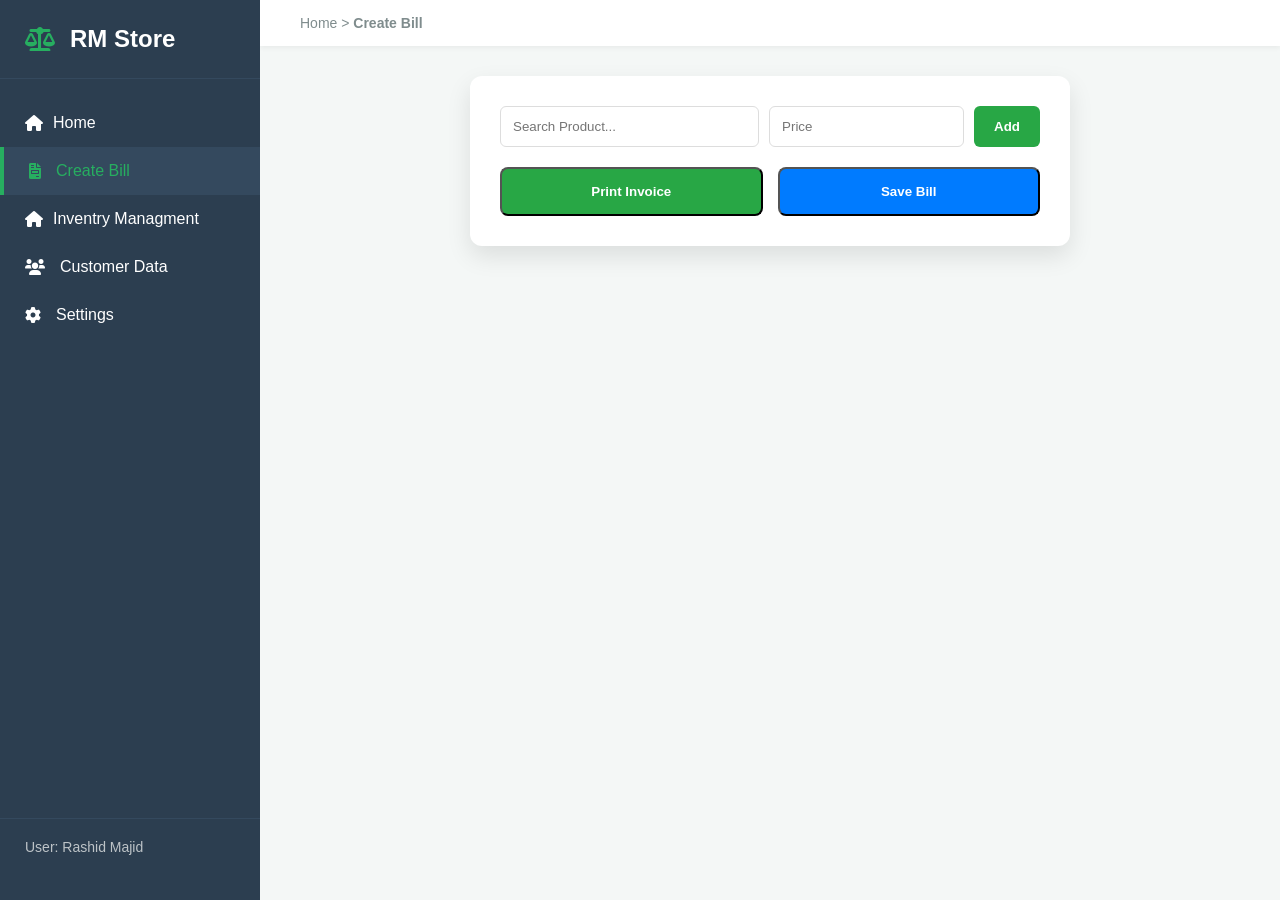
==== Project/src/main/resources/static/createBill.html @ e18250d1 "Added Frontend Files To Static" ====
<!DOCTYPE html>
<html lang="en">
<head>
    <meta charset="UTF-8">
    <meta name="viewport" content="width=device-width, initial-scale=1.0">
    <title>RM Store - Billing System</title>
    <link rel="stylesheet" href="https://cdnjs.cloudflare.com/ajax/libs/font-awesome/6.0.0/css/all.min.css">
    <link rel="stylesheet" href="style.css">
</head>
<body>

    <div class="app-container">
        <nav class="sidebar">
            <div class="sidebar-header">
        <i class="fas fa-balance-scale logo-icon"></i>
        <h2>RM Store</h2>
    </div>
    <ul class="nav-links">
        <li>
            <a href="index.html" style="text-decoration: none; color: inherit; display: flex; align-items: center; gap: 10px;">
                <i class="fas fa-home"></i> Home
            </a>
        </li>
        
        <li class="active"><i class="fas fa-file-invoice"></i> Create Bill</li>
        <li>
            <a href="inventry.html" style="text-decoration: none; color: inherit; display: flex; align-items: center; gap: 10px;">
                <i class="fas fa-home"></i> Inventry Managment
            </a>
        </li>
        <li><i class="fas fa-users"></i> Customer Data</li>
        <li><i class="fas fa-cog"></i> Settings</li>
    </ul>
    <div class="sidebar-footer">
        <p>User: Rashid Majid</p>
    </div>
        </nav>

        <main class="main-content">
            <div class="top-bar">
                <div class="breadcrumbs">Home > <strong>Create Bill</strong></div>
            </div>

            <div class="container">
                <div class="input-section">
                    <input type="text" id="productSearch" placeholder="Search Product..." oninput="searchProducts()">
                    <div id="searchResults" class="dropdown" style="display: none;"></div>
                    
                    <input type="number" id="priceInput" placeholder="Price">
                    <button id="addBtn" onclick="addItem()">Add</button>
                </div>

                <div id="invoice" class="invoice-box" style="display: none;">
                    <h2 class="store-title">Rashid Majid Kiryana Store</h2>
                    
                    <div class="invoice-header">
                        <div>Bill ID: <span id="dispId"></span></div>
                        <div>Date: <span id="dispDate"></span></div>
                    </div>
                    <hr class="dashed-line">
                    <table id="billTable">
                        <thead>
                            <tr>
                                <th class="col-product">Product</th>
                                <th class="col-price">Price</th>
                            </tr>
                        </thead>
                        <tbody>
                        </tbody>
                    </table>
                    <div class="total-section">
                        <strong>Total: <span id="totalAmt">0</span></strong>
                    </div>
                </div>

                <div class="control-panel">
                    <button id="printBtn" onclick="window.print()">Print Invoice</button>
                    <button id="saveBtn" onclick="saveAndNewBill()">Save Bill</button>
                </div>
            </div>
        </main>
    </div>

    <div id="customModal" class="modal-overlay" style="display: none;">
        <div class="modal-content">
            <h3 id="modalTitle">Confirmation</h3>
            <p id="modalMessage">Kya aap is bill ko save karke naya bill shuru karna chahte hain?</p>
            <div class="modal-buttons">
                <button id="confirmYes" class="btn-confirm">OK</button>
                <button id="confirmNo" class="btn-cancel">Cancel</button>
            </div>
        </div>
    </div>

    <script src="script.js"></script>
</body>
</html>
---- Project/src/main/resources/static/style.css ----
/* Reset & Layout */
* {
    margin: 0;
    padding: 0;
    box-sizing: border-box;
}

body {
    font-family: 'Segoe UI', Tahoma, Geneva, Verdana, sans-serif;
    background-color: #f4f7f6;
}

.app-container {
    display: flex;
    height: 100vh;
}

/* Sidebar Styling */
.sidebar {
    width: 260px;
    background: #2c3e50;
    color: white;
    display: flex;
    flex-direction: column;
    padding: 25px 0;
    flex-shrink: 0;
}

.sidebar-header {
    padding: 0 25px 25px;
    display: flex;
    align-items: center;
    gap: 15px;
    border-bottom: 1px solid #34495e;
}

.logo-icon { font-size: 24px; color: #27ae60; }

.nav-links {
    list-style: none;
    margin-top: 20px;
}

.nav-links li {
    padding: 15px 25px;
    cursor: pointer;
    transition: 0.3s;
    display: flex;
    align-items: center;
    gap: 15px;
    font-size: 16px;
}

.nav-links li:hover { background: #34495e; }
.nav-links li.active { background: #34495e; border-left: 4px solid #27ae60; color: #27ae60; }

.sidebar-footer {
    margin-top: auto;
    padding: 20px 25px;
    font-size: 14px;
    color: #bdc3c7;
    border-top: 1px solid #34495e;
}

/* Main Content Area */
.main-content {
    flex-grow: 1;
    overflow-y: auto;
    padding-bottom: 50px;
}

.top-bar {
    background: white;
    padding: 15px 40px;
    box-shadow: 0 2px 5px rgba(0,0,0,0.05);
    margin-bottom: 30px;
}

.breadcrumbs { color: #7f8c8d; font-size: 14px; }

/* Billing Container */
.container {
    background: white;
    padding: 30px;
    border-radius: 12px;
    box-shadow: 0 10px 25px rgba(0,0,0,0.1);
    width: 95%;
    max-width: 600px;
    margin: 0 auto;
}

/* Input Section */
.input-section { display: flex; gap: 10px; margin-bottom: 20px; position: relative; }
#productSearch { flex: 2; padding: 12px; border: 1px solid #ddd; border-radius: 6px; }
#priceInput { flex: 1; padding: 12px; border: 1px solid #ddd; border-radius: 6px; }

#addBtn {
    padding: 12px 20px;
    background-color: #28a745;
    color: white;
    border: none;
    border-radius: 6px;
    cursor: pointer;
    font-weight: bold;
}

.dropdown {
    position: absolute;
    top: 50px;
    left: 0;
    width: 63%;
    background: white;
    border: 1px solid #ddd;
    z-index: 1000;
    max-height: 150px;
    overflow-y: auto;
}

/* --- SCREEN UI: Invoice Box (Modern Look) --- */
.invoice-box { 
    border: 1px solid #e0e0e0; 
    padding: 25px; 
    min-height: 250px; 
    background: #ffffff; 
    border-radius: 8px;
    box-shadow: 0 4px 12px rgba(0,0,0,0.05);
}

#billTable { width: 100%; border-collapse: collapse; }

.col-product { text-align: left; width: 70%; }
.col-price { text-align: right; width: 30%; }

#billTable th {
    background-color: #f8f9fa;
    border-bottom: 2px solid #eee;
    padding: 12px;
    font-size: 1.1em;
    color: #333;
}

#billTable td {
    padding: 12px;
    border-bottom: 1px solid #f1f1f1;
}

#billTable td:first-child { text-align: left; }
#billTable td:last-child { text-align: right; font-weight: bold; }

.delete-icon {
    visibility: hidden;
    color: #ff4d4d;
    cursor: pointer;
    margin-left: 10px;
    font-size: 1.1em;
}

tr:hover .delete-icon {
    visibility: visible;
}

.total-section { 
    text-align: right; 
    font-size: 1.6em; 
    margin-top: 20px; 
    padding: 15px;
    color: #000;
    border-top: 2px solid #eee;
}

/* Buttons & Modal */
.control-panel { margin-top: 20px; display: flex; gap: 15px; }
#printBtn { background-color: #28a745; color: white; flex: 1; padding: 15px; border-radius: 8px; font-weight: bold; cursor: pointer; }
#saveBtn { background-color: #007bff; color: white; flex: 1; padding: 15px; border-radius: 8px; font-weight: bold; cursor: pointer; }

.modal-overlay {
    position: fixed; top: 0; left: 0; width: 100%; height: 100%;
    background: rgba(0,0,0,0.5); display: flex; justify-content: center; align-items: center; z-index: 2000;
}
.modal-content { background: white; padding: 25px; border-radius: 12px; text-align: center; width: 400px; }
.btn-confirm { background: #007bff; color: white; padding: 10px 20px; border: none; border-radius: 4px; cursor: pointer; font-weight: bold; }
.btn-cancel { background: #eee; color: #333; padding: 10px 20px; border: none; border-radius: 4px; cursor: pointer; margin-left: 10px; font-weight: bold; }

/* --- PRINT UI: Thermal Receipt Logic --- */
@media print {
    /* Screen elements ko hide karne ke liye */
    .sidebar, .top-bar, .input-section, .control-panel, .delete-icon, .modal-overlay { 
        display: none !important; 
    }
    
    body { 
        background: #fff; 
        margin: 0; 
        padding: 0; 
    }

    .main-content { padding: 0; margin: 0; }
    .container { box-shadow: none; border: none; width: 100%; max-width: none; padding: 0; }

    .invoice-box {
        width: 58mm !important; /* Narrow receipt width (Red border jitni) */
        margin: 0 !important;   /* Left align taake page utilize ho */
        padding: 5mm 2mm !important;
        border: none !important;
        font-family: 'Courier New', Courier, monospace !important;
        color: #000;
    }

    /* Rashid Majid Heading: Chota aur Patla Font */
    .invoice-box h2, .invoice-box .store-title {
        font-size: 11pt !important;
        text-align: center;
        margin-bottom: 3mm;
        font-weight: normal !important; /* Fatty look khatam */
        text-transform: uppercase;
        display: block !important;
    }

    #billTable {
        width: 100% !important;
        border-top: 1px dashed #000;
        border-bottom: 1px dashed #000;
    }

    #billTable th {
        background: none;
        border-bottom: 1px dashed #000;
        padding: 3px 0;
        font-size: 8pt;
        font-weight: normal;
    }

    #billTable td {
        border: none;
        padding: 3px 0;
        font-size: 8pt;
    }

    .total-section {
        border-top: 1px dashed #000;
        color: #000;
        font-size: 10pt;
        margin-top: 5mm;
        padding-top: 2mm;
        text-align: right;
        font-weight: normal;
    }

    .col-product { width: 65%; text-align: left; }
    .col-price { width: 35%; text-align: right; }
}

/* --- Modern 3D Home Screen Styles --- */
/* --- UI REBIRTH: Image Style Matching --- */

.home-page {
    margin: 0;
    height: 100vh;
    display: flex;
    align-items: center;
    justify-content: center;
    background: #f0f4f8; /* Soft light blue-grey background */
    font-family: 'Segoe UI', Roboto, sans-serif;
    overflow: hidden;
    position: relative;
}

/* Background Shapes for 3D depth */
.bg-shape {
    position: absolute;
    z-index: 0;
    background: linear-gradient(135deg, rgba(41, 128, 185, 0.1), rgba(39, 174, 96, 0.1));
    border-radius: 20% 50%;
}
.shape1 { width: 500px; height: 500px; top: -100px; left: -100px; transform: rotate(15deg); }
.shape2 { width: 400px; height: 400px; bottom: -50px; right: -50px; transform: rotate(-20deg); }

.home-container {
    position: relative;
    z-index: 10;
    text-align: center;
    width: 90%;
    max-width: 1000px;
}

/* Header Styling */
.home-header { margin-bottom: 50px; }
.main-logo { font-size: 80px; color: #1a2a6c; margin-bottom: 10px; filter: drop-shadow(0 5px 15px rgba(0,0,0,0.1)); }
.home-header h1 { color: #1a2a6c; font-size: 2.8rem; margin: 0; font-weight: 700; }
.home-header p { color: #5d6d7e; font-size: 1.1rem; margin-top: 5px; }

/* Grid for Cards */
.nav-grid {
    display: flex;
    justify-content: center;
    gap: 40px;
}

/* Glassmorphism 3D Card */
.glass-card {
    text-decoration: none;
    width: 300px;
    padding: 3px; /* For the gradient border effect */
    border-radius: 25px;
    background: linear-gradient(135deg, rgba(255,255,255,0.8), rgba(255,255,255,0.2));
    transition: all 0.5s cubic-bezier(0.23, 1, 0.32, 1);
    cursor: pointer;
    position: relative;
}

.card-inner {
    background: white;
    padding: 40px 30px;
    border-radius: 22px;
    height: 100%;
    display: flex;
    flex-direction: column;
    align-items: center;
    box-shadow: 0 10px 30px rgba(0,0,0,0.05);
}

/* 3D Pop-up Shadow */
.glass-card::after {
    content: '';
    position: absolute;
    bottom: -15px;
    left: 10%;
    width: 80%;
    height: 20px;
    background: rgba(0,0,0,0.1);
    filter: blur(15px);
    border-radius: 50%;
    transition: all 0.5s;
    z-index: -1;
}

/* Hover Effects */
.glass-card:hover {
    transform: translateY(-20px) scale(1.02);
}

.glass-card:hover::after {
    transform: scale(1.1);
    background: rgba(0,0,0,0.2);
}

/* Theme Colors */
.green-theme .icon-box { color: #27ae60; font-size: 60px; margin-bottom: 20px; }
.green-theme:hover { background: #27ae60; box-shadow: 0 0 40px rgba(39, 174, 96, 0.4); }

.blue-theme .icon-box { color: #2980b9; font-size: 60px; margin-bottom: 20px; }
.blue-theme:hover { background: #2980b9; box-shadow: 0 0 40px rgba(41, 128, 185, 0.4); }

.glass-card h2 { margin: 15px 0; color: #2c3e50; font-size: 1.5rem; }
.glass-card p { color: #7f8c8d; font-size: 0.95rem; line-height: 1.4; margin: 0; }

.disabled { cursor: not-allowed; opacity: 0.8; }
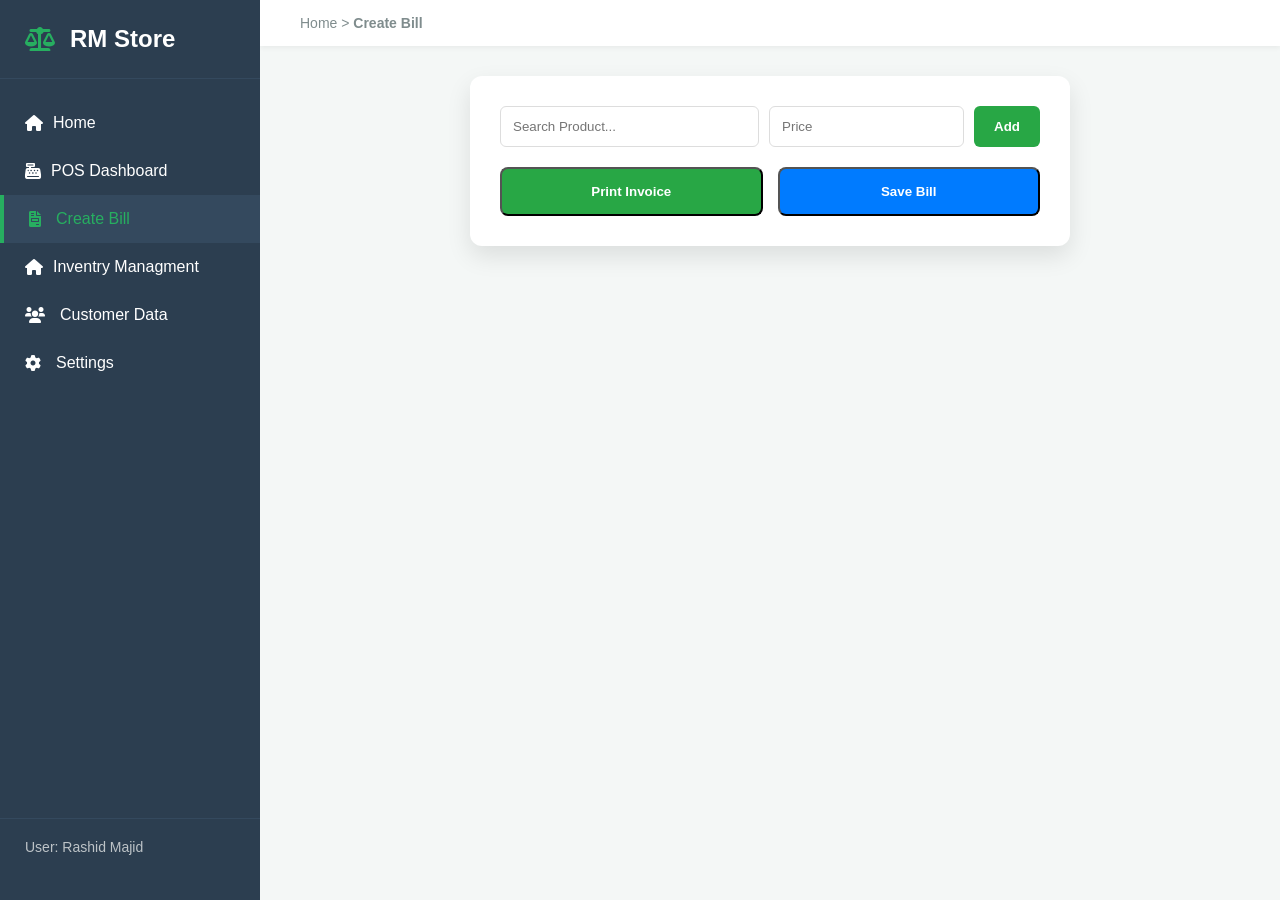
==== commit b6ded09c: "Added monthly and Weekly Total Sales in server side" ====
--- a/Project/src/main/resources/static/createBill.html
+++ b/Project/src/main/resources/static/createBill.html
@@ -19,6 +19,11 @@
         <li>
             <a href="index.html" style="text-decoration: none; color: inherit; display: flex; align-items: center; gap: 10px;">
                 <i class="fas fa-home"></i> Home
+            </a>
+        </li>
+        <li>
+            <a href="pos.html" style="text-decoration: none; color: inherit; display: flex; align-items: center; gap: 10px;">
+                <i class="fas fa-cash-register"></i> POS Dashboard
             </a>
         </li>
         
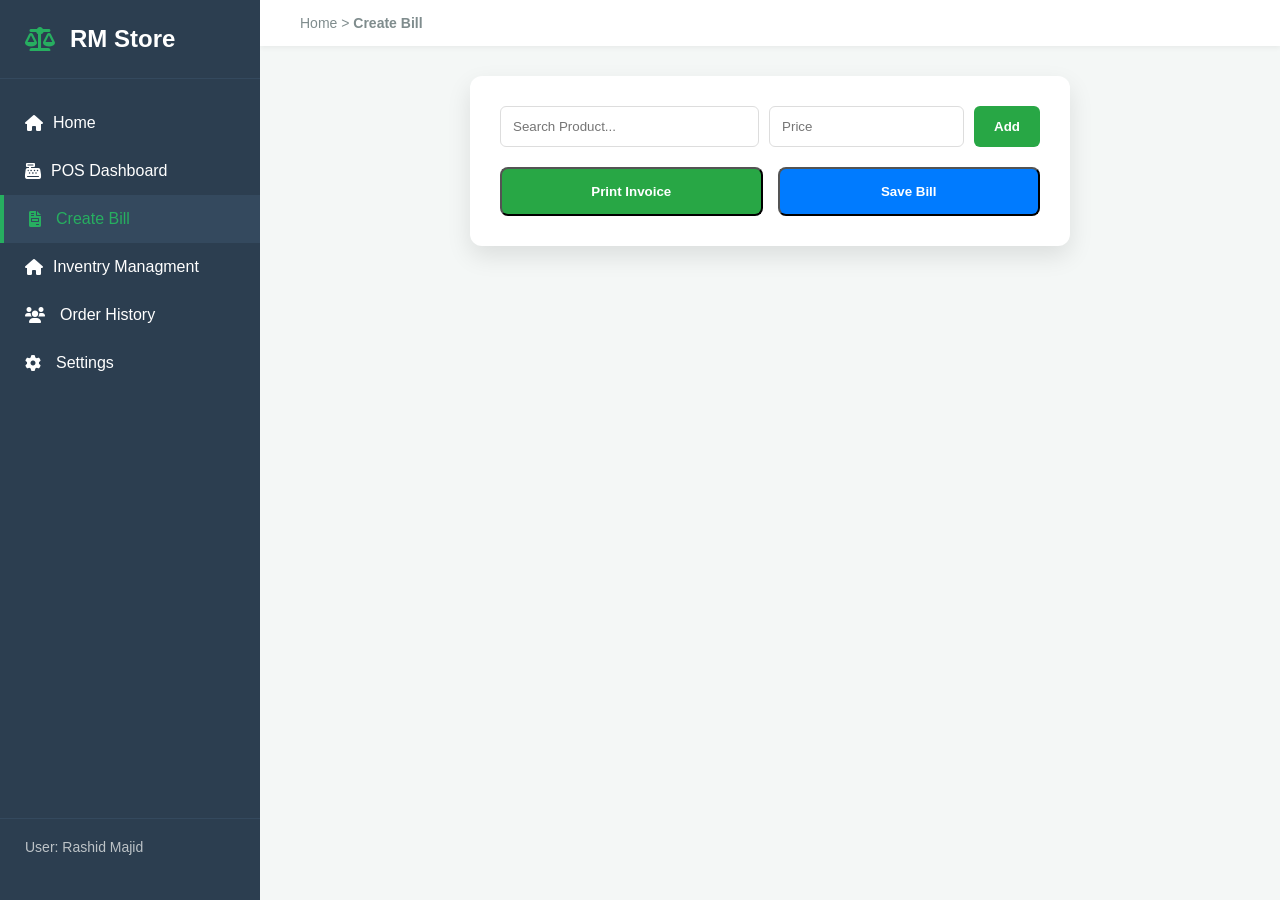
==== commit 30d26e6d: "Added bill History : now we can check all bills by giving specific date" ====
--- a/Project/src/main/resources/static/createBill.html
+++ b/Project/src/main/resources/static/createBill.html
@@ -33,7 +33,7 @@
                 <i class="fas fa-home"></i> Inventry Managment
             </a>
         </li>
-        <li><i class="fas fa-users"></i> Customer Data</li>
+        <li><i class="fas fa-users"></i> Order History</li>
         <li><i class="fas fa-cog"></i> Settings</li>
     </ul>
     <div class="sidebar-footer">
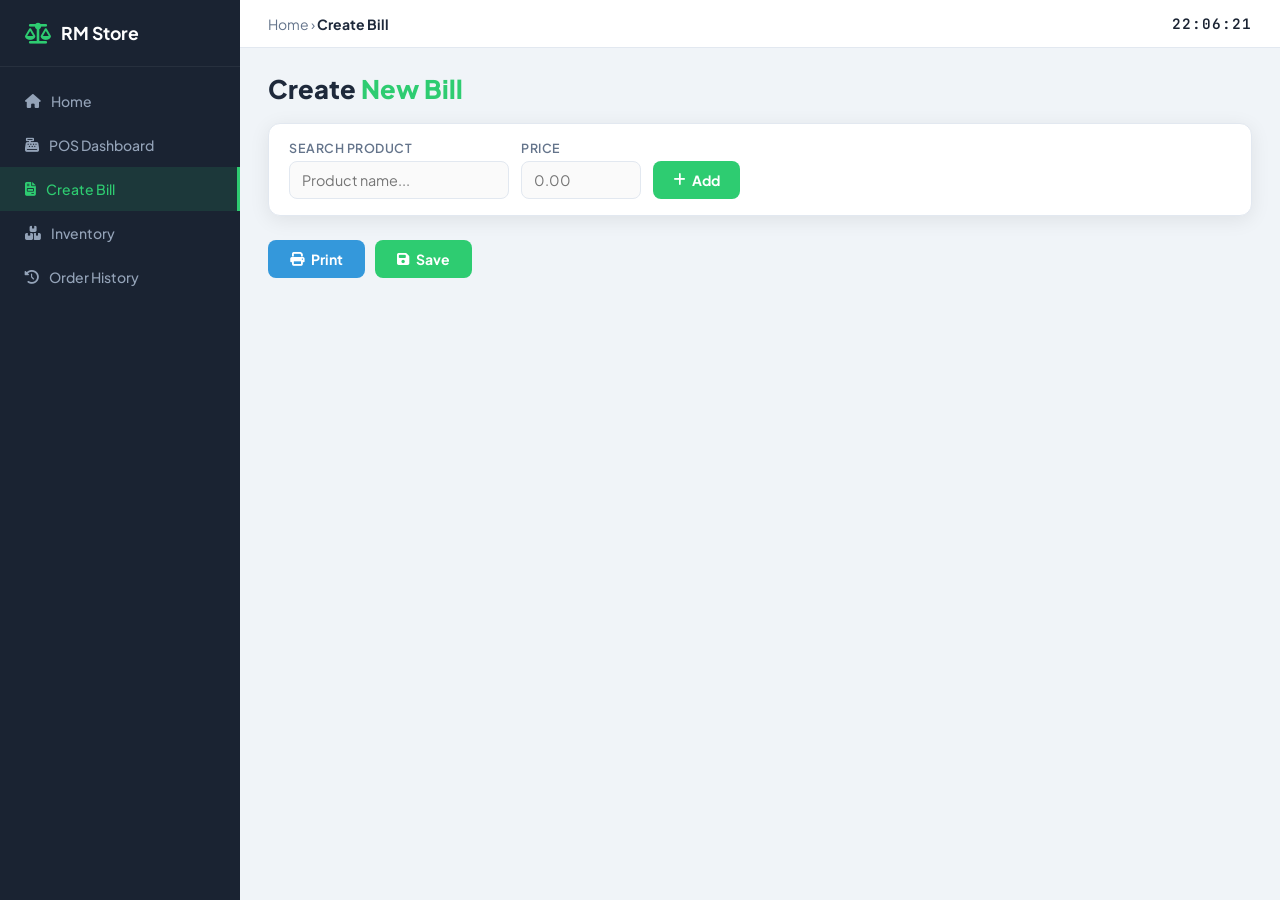
==== commit d6f68f8f: "Added new UI to create Bill page made it more modern and consistent" ====
--- a/Project/src/main/resources/static/createBill.html
+++ b/Project/src/main/resources/static/createBill.html
@@ -4,99 +4,142 @@
     <meta charset="UTF-8">
     <meta name="viewport" content="width=device-width, initial-scale=1.0">
     <title>RM Store - Billing System</title>
-    <link rel="stylesheet" href="https://cdnjs.cloudflare.com/ajax/libs/font-awesome/6.0.0/css/all.min.css">
-    <link rel="stylesheet" href="style.css">
+    <link rel="stylesheet" href="https://cdnjs.cloudflare.com/ajax/libs/font-awesome/6.5.0/css/all.min.css">
+    <link href="https://fonts.googleapis.com/css2?family=Plus+Jakarta+Sans:wght@400;500;600;700;800&family=JetBrains+Mono:wght@400;600&display=swap" rel="stylesheet">
+    <link rel="stylesheet" href="createBill.css">
 </head>
 <body>
 
-    <div class="app-container">
-        <nav class="sidebar">
-            <div class="sidebar-header">
-        <i class="fas fa-balance-scale logo-icon"></i>
-        <h2>RM Store</h2>
+<!-- Save Confirmation Popup -->
+<div id="saveModal" class="modal-overlay" style="display:none;">
+    <div class="modal-box">
+        <div class="modal-icon"><i class="fas fa-receipt"></i></div>
+        <h2 class="modal-title">Bill Save Kardo?</h2>
+        <p class="modal-sub">Bill save hoga aur interface reset ho jayega naye bill ke liye.</p>
+        <div class="modal-actions">
+            <button class="modal-btn cancel" onclick="closeModal()">Cancel</button>
+            <button class="modal-btn confirm" onclick="confirmSave()">Save Bill</button>
+        </div>
     </div>
-    <ul class="nav-links">
-        <li>
-            <a href="index.html" style="text-decoration: none; color: inherit; display: flex; align-items: center; gap: 10px;">
-                <i class="fas fa-home"></i> Home
-            </a>
-        </li>
-        <li>
-            <a href="pos.html" style="text-decoration: none; color: inherit; display: flex; align-items: center; gap: 10px;">
-                <i class="fas fa-cash-register"></i> POS Dashboard
-            </a>
-        </li>
-        
-        <li class="active"><i class="fas fa-file-invoice"></i> Create Bill</li>
-        <li>
-            <a href="inventry.html" style="text-decoration: none; color: inherit; display: flex; align-items: center; gap: 10px;">
-                <i class="fas fa-home"></i> Inventry Managment
-            </a>
-        </li>
-        <li><i class="fas fa-users"></i> Order History</li>
-        <li><i class="fas fa-cog"></i> Settings</li>
-    </ul>
-    <div class="sidebar-footer">
-        <p>User: Rashid Majid</p>
-    </div>
+</div>
+
+<div class="app-container">
+    <aside class="sidebar">
+        <div class="sidebar-header">
+            <i class="fas fa-balance-scale logo-icon"></i>
+            <span class="brand-name">RM Store</span>
+        </div>
+        <nav class="sidebar-nav">
+            <ul>
+                <li><a href="index.html"><i class="fas fa-home"></i> Home</a></li>
+                <li><a href="pos.html"><i class="fas fa-cash-register"></i> POS Dashboard</a></li>
+                <li class="active"><a href="createBill.html"><i class="fas fa-file-invoice"></i> Create Bill</a></li>
+                <li><a href="inventry.html"><i class="fas fa-boxes"></i> Inventory</a></li>
+                <li><a href="OrderHistory.html"><i class="fas fa-history"></i> Order History</a></li>
+            </ul>
         </nav>
+    </aside>
 
-        <main class="main-content">
-            <div class="top-bar">
-                <div class="breadcrumbs">Home > <strong>Create Bill</strong></div>
+    <main class="content-area">
+        <div class="top-nav">
+            <span>Home &rsaquo; <strong>Create Bill</strong></span>
+            <div id="liveClock" class="live-clock">--:--:--</div>
+        </div>
+
+        <div class="page-container">
+            <div class="page-header">
+                <h1>Create <span>New Bill</span></h1>
             </div>
 
-            <div class="container">
-                <div class="input-section">
-                    <input type="text" id="productSearch" placeholder="Search Product..." oninput="searchProducts()">
-                    <div id="searchResults" class="dropdown" style="display: none;"></div>
-                    
-                    <input type="number" id="priceInput" placeholder="Price">
-                    <button id="addBtn" onclick="addItem()">Add</button>
+            <div class="input-panel">
+                <div class="input-group search-group">
+                    <label>Search Product</label>
+                    <input type="text" id="productSearch" placeholder="Product name..." oninput="searchProducts()" autocomplete="off">
+                    <div id="searchResults" class="dropdown"></div>
+                </div>
+                <div class="input-group price-grp">
+                    <label>Price</label>
+                    <input type="number" id="priceInput" placeholder="0.00">
+                </div>
+                <button id="addBtn" class="btn-green" onclick="addItem()">
+                    <i class="fas fa-plus"></i> Add
+                </button>
+            </div>
+
+            <div id="invoice" class="invoice-box" style="display: none;">
+                <div class="thermal-header">
+                    <div class="store-logo-area">
+                        <i class="fas fa-store store-icon"></i>
+                    </div>
+                    <h2 class="store-title">RASHID MAJID</h2>
+                    <p class="store-sub">Kiryana Store</p>
+                    <p class="print-location">Karachi, Sindh, Pakistan</p>
+                    <p class="print-location">Tel: 0300-0000000</p>
                 </div>
 
-                <div id="invoice" class="invoice-box" style="display: none;">
-                    <h2 class="store-title">Rashid Majid Kiryana Store</h2>
-                    
-                    <div class="invoice-header">
-                        <div>Bill ID: <span id="dispId"></span></div>
-                        <div>Date: <span id="dispDate"></span></div>
+                <div class="receipt-divider">
+                    <span>★ ★ ★</span>
+                </div>
+
+                <div class="invoice-meta">
+                    <div class="meta-row">
+                        <span class="meta-label">Bill No:</span>
+                        <span class="meta-value" id="dispId">#000</span>
                     </div>
-                    <hr class="dashed-line">
-                    <table id="billTable">
-                        <thead>
-                            <tr>
-                                <th class="col-product">Product</th>
-                                <th class="col-price">Price</th>
-                            </tr>
-                        </thead>
-                        <tbody>
-                        </tbody>
-                    </table>
-                    <div class="total-section">
-                        <strong>Total: <span id="totalAmt">0</span></strong>
+                    <div class="meta-row">
+                        <span class="meta-label">Date:</span>
+                        <span class="meta-value" id="dispDate">--/--/--</span>
+                    </div>
+                    <div class="meta-row">
+                        <span class="meta-label">Time:</span>
+                        <span class="meta-value" id="dispTime">--:--</span>
                     </div>
                 </div>
 
-                <div class="control-panel">
-                    <button id="printBtn" onclick="window.print()">Print Invoice</button>
-                    <button id="saveBtn" onclick="saveAndNewBill()">Save Bill</button>
+                <div class="dashed-line"></div>
+
+                <table id="billTable">
+                    <thead>
+                        <tr>
+                            <th class="col-product">Item</th>
+                            <th class="col-price">Amount</th>
+                            <th class="col-action"></th>
+                        </tr>
+                    </thead>
+                    <tbody></tbody>
+                </table>
+
+                <div class="dashed-line"></div>
+
+                <div class="total-section">
+                    <span class="total-label">GRAND TOTAL</span>
+                    <span class="total-amount">Rs. <span id="totalAmt">0</span></span>
+                </div>
+
+                <div class="thermal-footer">
+                    <div class="footer-divider"></div>
+                    <p class="thank-you">✦ THANK YOU ✦</p>
+                    <p class="visit-again">Please visit again!</p>
                 </div>
             </div>
-        </main>
-    </div>
 
-    <div id="customModal" class="modal-overlay" style="display: none;">
-        <div class="modal-content">
-            <h3 id="modalTitle">Confirmation</h3>
-            <p id="modalMessage">Kya aap is bill ko save karke naya bill shuru karna chahte hain?</p>
-            <div class="modal-buttons">
-                <button id="confirmYes" class="btn-confirm">OK</button>
-                <button id="confirmNo" class="btn-cancel">Cancel</button>
+            <div class="control-panel">
+                <button class="btn-blue" onclick="window.print()"><i class="fas fa-print"></i> Print</button>
+                <button class="btn-green" onclick="openSaveModal()"><i class="fas fa-save"></i> Save</button>
             </div>
         </div>
-    </div>
+    </main>
+</div>
 
-    <script src="script.js"></script>
+<!-- script.js loaded first - contains all logic including confirmSave, openSaveModal, closeModal, showToast -->
+<script src="script.js"></script>
+<script>
+    // Clock only - all other logic is in script.js
+    function updateClock() {
+        document.getElementById('liveClock').textContent = new Date().toLocaleTimeString('en-PK', { hour12: false });
+    }
+    setInterval(updateClock, 1000);
+    updateClock();
+</script>
 </body>
-</html>+</html>
--- a/Project/src/main/resources/static/createBill.css
+++ b/Project/src/main/resources/static/createBill.css
@@ -0,0 +1,707 @@
+/* ========================================
+   RM Store - Create Bill CSS
+   All 5 fixes applied
+   ======================================== */
+
+:root {
+    --navy: #1a2332;
+    --navy-light: #1e2a3d;
+    --green: #2ecc71;
+    --green-dark: #27ae60;
+    --blue: #3498db;
+    --red: #e74c3c;
+    --body-bg: #f0f4f8;
+    --border: #e2e8f0;
+    --text-muted: #94a3b8;
+    --white: #ffffff;
+    --shadow: 0 4px 20px rgba(0,0,0,0.08);
+}
+
+/* Base */
+* { margin: 0; padding: 0; box-sizing: border-box; }
+body {
+    font-family: 'Plus Jakarta Sans', sans-serif;
+    background: var(--body-bg);
+    overflow: hidden;
+    height: 100vh;
+}
+
+.app-container { display: flex; height: 100vh; overflow: hidden; }
+
+/* ---- SIDEBAR ---- */
+.sidebar {
+    width: 240px;
+    background: var(--navy);
+    flex-shrink: 0;
+    display: flex;
+    flex-direction: column;
+}
+.sidebar-header {
+    padding: 22px 25px;
+    color: white;
+    border-bottom: 1px solid rgba(255,255,255,0.06);
+    display: flex;
+    align-items: center;
+    gap: 10px;
+    font-weight: 700;
+    font-size: 1.1rem;
+}
+.logo-icon { color: var(--green); font-size: 1.3rem; }
+.sidebar-nav ul { list-style: none; padding: 12px 0; }
+.sidebar-nav li a {
+    display: flex;
+    align-items: center;
+    gap: 10px;
+    padding: 13px 25px;
+    color: var(--text-muted);
+    text-decoration: none;
+    font-size: 0.875rem;
+    font-weight: 500;
+    transition: all 0.2s;
+}
+.sidebar-nav li a:hover { color: white; background: rgba(255,255,255,0.04); }
+.sidebar-nav li.active a {
+    background: rgba(46,204,113,0.12);
+    color: var(--green);
+    border-right: 3px solid var(--green);
+}
+
+/* ---- CONTENT AREA ---- */
+.content-area {
+    flex: 1;
+    height: 100vh;
+    display: flex;
+    flex-direction: column;
+    overflow: hidden;
+}
+.top-nav {
+    background: var(--white);
+    padding: 14px 28px;
+    border-bottom: 1px solid var(--border);
+    display: flex;
+    justify-content: space-between;
+    align-items: center;
+    font-size: 0.875rem;
+    color: #64748b;
+}
+.top-nav strong { color: #1e293b; }
+.live-clock {
+    font-family: 'JetBrains Mono', monospace;
+    font-size: 0.9rem;
+    color: var(--navy);
+    font-weight: 600;
+    letter-spacing: 1px;
+}
+
+.page-container {
+    padding: 24px 28px;
+    flex: 1;
+    display: flex;
+    flex-direction: column;
+    overflow: hidden;
+}
+
+.page-header { margin-bottom: 18px; }
+.page-header h1 { font-size: 1.6rem; font-weight: 800; color: #1e293b; }
+.page-header h1 span { color: var(--green); }
+
+/* ---- INPUT PANEL ---- */
+/* Change 4 & 5 applied here */
+.input-panel {
+    background: var(--white);
+    padding: 16px 20px;
+    border-radius: 12px;
+    display: flex;
+    gap: 12px;
+    width: 100%;
+    margin-bottom: 20px;
+    border: 1px solid var(--border);
+    box-shadow: var(--shadow);
+    align-items: flex-end;
+    /* Important: position relative so dropdown can anchor */
+    position: relative;
+}
+
+.input-group {
+    display: flex;
+    flex-direction: column;
+    gap: 5px;
+}
+
+.input-group label {
+    font-size: 0.78rem;
+    font-weight: 600;
+    color: #64748b;
+    text-transform: uppercase;
+    letter-spacing: 0.5px;
+}
+
+input[type="text"],
+input[type="number"] {
+    padding: 9px 12px;
+    border-radius: 8px;
+    border: 1.5px solid var(--border);
+    font-family: 'Plus Jakarta Sans', sans-serif;
+    font-size: 0.9rem;
+    color: #1e293b;
+    transition: border-color 0.2s;
+    background: #fafafa;
+}
+input:focus {
+    outline: none;
+    border-color: var(--green);
+    background: white;
+}
+
+/* Change 4: Shorter, proportioned inputs */
+.search-group {
+    flex: 0 0 220px; /* fixed width, not stretching too wide */
+    position: relative; /* anchor for dropdown */
+}
+
+.search-group input {
+    width: 100%;
+}
+
+.price-grp {
+    flex: 0 0 120px; /* compact price field */
+}
+.price-grp input {
+    width: 100%;
+}
+
+/* Add button - right next to price */
+#addBtn {
+    flex-shrink: 0;
+    height: 38px;
+    padding: 0 20px;
+    border: none;
+    border-radius: 8px;
+    background: var(--green);
+    color: white;
+    font-family: 'Plus Jakarta Sans', sans-serif;
+    font-weight: 700;
+    font-size: 0.875rem;
+    cursor: pointer;
+    display: flex;
+    align-items: center;
+    gap: 6px;
+    transition: background 0.2s, transform 0.1s;
+    margin-bottom: 0;
+    align-self: flex-end;
+}
+#addBtn:hover { background: var(--green-dark); }
+#addBtn:active { transform: scale(0.97); }
+
+/* ---- CHANGE 5: Search Dropdown - Absolute, floats over layout ---- */
+.dropdown {
+    position: absolute;
+    top: calc(100% + 4px); /* just below the input */
+    left: 0;
+    width: 100%;
+    background: white;
+    border: 1.5px solid var(--border);
+    border-radius: 10px;
+    box-shadow: 0 8px 30px rgba(0,0,0,0.12);
+    z-index: 9999; /* float above everything */
+    display: none;
+    overflow: hidden;
+    max-height: 220px;
+    overflow-y: auto;
+}
+
+.dropdown div {
+    padding: 10px 14px;
+    font-size: 0.875rem;
+    color: #334155;
+    cursor: pointer;
+    border-bottom: 1px solid #f1f5f9;
+    transition: background 0.15s;
+}
+.dropdown div:last-child { border-bottom: none; }
+.dropdown div:hover {
+    background: #f0fdf4;
+    color: var(--green-dark);
+    font-weight: 600;
+}
+
+/* When dropdown has items, show it */
+.dropdown:not(:empty) { display: block; }
+
+/* ---- INVOICE / RECEIPT ---- */
+/* Change 1: Real thermal receipt design */
+.invoice-box {
+    background: white;
+    width: 340px;
+    min-height: 200px;
+    max-height: calc(100vh - 280px);
+    overflow-y: auto;
+    border-radius: 4px;
+    box-shadow:
+        0 2px 8px rgba(0,0,0,0.10),
+        0 0 0 1px rgba(0,0,0,0.06);
+    margin-bottom: 16px;
+    font-family: 'JetBrains Mono', monospace;
+    /* Jagged bottom edge (thermal effect) */
+    position: relative;
+}
+
+/* Thermal header */
+.thermal-header {
+    text-align: center;
+    padding: 20px 20px 12px;
+    border-bottom: none;
+}
+
+.store-logo-area {
+    margin-bottom: 6px;
+}
+.store-icon {
+    font-size: 1.6rem;
+    color: var(--navy);
+}
+
+.store-title {
+    font-family: 'JetBrains Mono', monospace;
+    font-size: 1.1rem;
+    font-weight: 700;
+    letter-spacing: 2px;
+    color: #0f172a;
+    margin-bottom: 2px;
+}
+
+.store-sub {
+    font-size: 0.75rem;
+    color: #475569;
+    letter-spacing: 1px;
+    text-transform: uppercase;
+    margin-bottom: 2px;
+}
+
+.store-address,
+.store-contact {
+    font-size: 0.7rem;
+    color: #64748b;
+    line-height: 1.5;
+}
+
+.receipt-divider {
+    text-align: center;
+    font-size: 0.65rem;
+    color: #94a3b8;
+    letter-spacing: 4px;
+    padding: 6px 0;
+}
+
+/* Invoice meta rows */
+.invoice-meta {
+    padding: 6px 20px 8px;
+}
+.meta-row {
+    display: flex;
+    justify-content: space-between;
+    font-size: 0.72rem;
+    line-height: 1.8;
+}
+.meta-label { color: #64748b; text-transform: uppercase; letter-spacing: 0.5px; }
+.meta-value { color: #1e293b; font-weight: 600; }
+
+/* Dashed separator */
+.dashed-line {
+    border: none;
+    border-top: 1px dashed #94a3b8;
+    margin: 4px 20px;
+}
+
+/* ---- CHANGE 2: Clean bill table ---- */
+#billTable {
+    width: calc(100% - 40px);
+    margin: 8px 20px;
+    border-collapse: collapse;
+    font-family: 'JetBrains Mono', monospace;
+    font-size: 0.78rem;
+}
+
+#billTable thead tr {
+    border-bottom: 1px solid #e2e8f0;
+}
+
+#billTable th {
+    font-size: 0.68rem;
+    font-weight: 700;
+    text-transform: uppercase;
+    letter-spacing: 1px;
+    color: #475569;
+    padding: 4px 0 6px;
+}
+
+#billTable th.col-product { text-align: left; }
+#billTable th.col-price { text-align: right; width: 70px; }
+#billTable th.col-action { width: 22px; }
+
+#billTable tbody tr {
+    border-bottom: 1px dotted #f1f5f9;
+    transition: background 0.15s;
+}
+#billTable tbody tr:hover {
+    background: #fafffe;
+}
+
+#billTable td {
+    padding: 6px 0;
+    vertical-align: middle;
+    color: #1e293b;
+}
+
+.col-product { text-align: left; }
+.col-price { text-align: right; width: 70px; font-weight: 600; }
+
+/* Change 2: Delete button - hover only */
+.col-action {
+    width: 22px;
+    text-align: right;
+    padding-left: 6px;
+}
+
+.delete-btn {
+    background: none;
+    border: none;
+    color: var(--red);
+    cursor: pointer;
+    font-size: 0.75rem;
+    opacity: 0;           /* hidden by default */
+    transition: opacity 0.15s, transform 0.15s;
+    padding: 2px 4px;
+    border-radius: 4px;
+    line-height: 1;
+}
+
+#billTable tbody tr:hover .delete-btn {
+    opacity: 1;           /* show on row hover */
+}
+.delete-btn:hover {
+    transform: scale(1.2);
+    background: #fff0ef;
+}
+
+/* Total section */
+.total-section {
+    width: calc(100% - 40px);
+    margin: 8px 20px 0;
+    padding: 10px 14px;
+    background: var(--navy);
+    color: white;
+    border-radius: 6px;
+    display: flex;
+    justify-content: space-between;
+    align-items: center;
+    font-family: 'JetBrains Mono', monospace;
+}
+.total-label {
+    font-size: 0.75rem;
+    font-weight: 700;
+    letter-spacing: 1.5px;
+    text-transform: uppercase;
+    color: #94a3b8;
+}
+.total-amount {
+    font-size: 1rem;
+    font-weight: 700;
+    color: var(--green);
+    letter-spacing: 0.5px;
+}
+
+/* Thermal footer */
+.thermal-footer {
+    text-align: center;
+    padding: 12px 20px 16px;
+    font-family: 'JetBrains Mono', monospace;
+}
+.footer-divider {
+    border-top: 1px dashed #94a3b8;
+    margin: 0 0 10px;
+}
+.thank-you {
+    font-size: 0.78rem;
+    font-weight: 700;
+    letter-spacing: 2px;
+    color: #1e293b;
+    margin-bottom: 2px;
+}
+.visit-again {
+    font-size: 0.68rem;
+    color: #64748b;
+    margin-bottom: 10px;
+}
+
+/* Barcode decoration */
+.barcode-area {
+    display: flex;
+    flex-direction: column;
+    align-items: center;
+    gap: 4px;
+    margin-top: 8px;
+}
+.barcode-lines {
+    height: 28px;
+    width: 120px;
+    background: repeating-linear-gradient(
+        90deg,
+        #1e293b 0px, #1e293b 2px,
+        transparent 2px, transparent 4px,
+        #1e293b 4px, #1e293b 5px,
+        transparent 5px, transparent 7px,
+        #1e293b 7px, #1e293b 10px,
+        transparent 10px, transparent 12px,
+        #1e293b 12px, #1e293b 14px,
+        transparent 14px, transparent 15px,
+        #1e293b 15px, #1e293b 17px,
+        transparent 17px, transparent 20px
+    );
+}
+.barcode-num {
+    font-size: 0.62rem;
+    color: #64748b;
+    letter-spacing: 2px;
+}
+
+/* ---- CONTROL PANEL ---- */
+.control-panel {
+    display: flex;
+    gap: 10px;
+    margin-top: 4px;
+}
+
+.btn-green, .btn-blue {
+    border: none;
+    padding: 10px 22px;
+    border-radius: 8px;
+    color: white;
+    cursor: pointer;
+    font-weight: 700;
+    font-size: 0.875rem;
+    font-family: 'Plus Jakarta Sans', sans-serif;
+    display: flex;
+    align-items: center;
+    gap: 7px;
+    transition: all 0.2s;
+}
+.btn-green { background: var(--green); }
+.btn-green:hover { background: var(--green-dark); }
+.btn-blue { background: var(--blue); }
+.btn-blue:hover { background: #2980b9; }
+
+/* ---- CHANGE 3: Save Modal ---- */
+.modal-overlay {
+    position: fixed;
+    inset: 0;
+    background: rgba(15, 23, 42, 0.6);
+    backdrop-filter: blur(4px);
+    z-index: 10000;
+    display: flex;
+    align-items: center;
+    justify-content: center;
+}
+
+.modal-box {
+    background: white;
+    border-radius: 16px;
+    padding: 36px 40px;
+    width: 360px;
+    text-align: center;
+    box-shadow: 0 20px 60px rgba(0,0,0,0.2);
+    animation: modalPop 0.25s ease;
+}
+
+@keyframes modalPop {
+    from { transform: scale(0.9); opacity: 0; }
+    to { transform: scale(1); opacity: 1; }
+}
+
+.modal-icon {
+    width: 56px;
+    height: 56px;
+    background: #f0fdf4;
+    border-radius: 50%;
+    display: flex;
+    align-items: center;
+    justify-content: center;
+    margin: 0 auto 16px;
+    font-size: 1.4rem;
+    color: var(--green);
+}
+
+.modal-title {
+    font-size: 1.3rem;
+    font-weight: 800;
+    color: #0f172a;
+    margin-bottom: 8px;
+    font-family: 'Plus Jakarta Sans', sans-serif;
+}
+
+.modal-sub {
+    font-size: 0.85rem;
+    color: #64748b;
+    margin-bottom: 24px;
+    line-height: 1.5;
+}
+
+.modal-actions {
+    display: flex;
+    gap: 10px;
+    justify-content: center;
+}
+
+.modal-btn {
+    flex: 1;
+    padding: 11px 0;
+    border-radius: 8px;
+    font-family: 'Plus Jakarta Sans', sans-serif;
+    font-weight: 700;
+    font-size: 0.9rem;
+    cursor: pointer;
+    border: none;
+    transition: all 0.2s;
+}
+.modal-btn.cancel {
+    background: #f1f5f9;
+    color: #475569;
+}
+.modal-btn.cancel:hover { background: #e2e8f0; }
+.modal-btn.confirm {
+    background: var(--green);
+    color: white;
+}
+.modal-btn.confirm:hover { background: var(--green-dark); }
+
+/* ---- TOAST NOTIFICATION ---- */
+.toast-msg {
+    position: fixed;
+    bottom: 30px;
+    left: 50%;
+    transform: translateX(-50%) translateY(20px);
+    background: #0f172a;
+    color: white;
+    padding: 12px 24px;
+    border-radius: 30px;
+    font-size: 0.875rem;
+    font-weight: 600;
+    font-family: 'Plus Jakarta Sans', sans-serif;
+    opacity: 0;
+    transition: all 0.3s;
+    z-index: 20000;
+    white-space: nowrap;
+    border-left: 3px solid var(--green);
+}
+.toast-msg.show {
+    opacity: 1;
+    transform: translateX(-50%) translateY(0);
+}
+
+/* Location lines: hidden on screen, shown only when printing */
+.print-location { display: none; }
+
+/* ========================================
+   PRINT STYLES - Thermal left-aligned
+   ======================================== */
+@media print {
+    body {
+        overflow: visible;
+        background: white;
+        margin: 0;
+        padding: 0;
+    }
+
+    .sidebar,
+    .top-nav,
+    .input-panel,
+    .control-panel,
+    .col-action,
+    .delete-btn,
+    .modal-overlay,
+    .page-header { display: none !important; }
+
+    .content-area {
+        display: block;
+        height: auto;
+        overflow: visible;
+    }
+
+    .page-container {
+        padding: 0;
+        display: block;
+        overflow: visible;
+    }
+
+    /* Thermal receipt: LEFT-aligned (thermal printers feed from left edge) */
+    .invoice-box {
+        display: block !important;
+        width: 72mm !important;
+        max-height: none !important;
+        overflow: visible !important;
+        margin: 0 !important;           /* left edge - no auto centering */
+        box-shadow: none !important;
+        border-radius: 0 !important;
+        border: none !important;
+        font-family: 'JetBrains Mono', monospace !important;
+        font-size: 9pt !important;
+        background: white !important;
+        padding: 2mm 3mm !important;
+    }
+
+    /* Show location ONLY on print */
+    .print-location {
+        display: block !important;
+        font-size: 7.5pt !important;
+        color: #333 !important;
+        text-align: center;
+        line-height: 1.6;
+    }
+
+    .thermal-header { padding: 0 0 3px; }
+    .store-icon { font-size: 1rem !important; }
+    .store-title { font-size: 11pt !important; letter-spacing: 2px; }
+    .store-sub { font-size: 7.5pt !important; }
+    .receipt-divider { padding: 3px 0; font-size: 8pt !important; }
+
+    .invoice-meta { padding: 3px 0; }
+    .meta-row { font-size: 8pt !important; line-height: 1.7; }
+
+    .dashed-line { margin: 3px 0 !important; }
+
+    #billTable {
+        width: 100% !important;
+        margin: 3px 0 !important;
+        font-size: 8.5pt !important;
+    }
+
+    #billTable th { font-size: 7.5pt !important; padding: 3px 0 4px !important; }
+    #billTable td { font-size: 8.5pt !important; padding: 4px 0 !important; }
+
+    .total-section {
+        width: 100% !important;
+        margin: 5px 0 0 !important;
+        background: black !important;
+        color: white !important;
+        -webkit-print-color-adjust: exact;
+        print-color-adjust: exact;
+        padding: 7px 10px !important;
+        border-radius: 0 !important;
+    }
+
+    .total-label { font-size: 8pt !important; color: #ccc !important; }
+    .total-amount { color: white !important; font-size: 10pt !important; }
+
+    .thermal-footer {
+        padding: 6px 0 4px !important;
+        font-size: 8pt !important;
+    }
+
+    /* No barcode - no digital existence */
+    .barcode-area { display: none !important; }
+
+    @page {
+        margin: 0;
+        size: 80mm auto;  /* standard thermal roll */
+    }
+}
